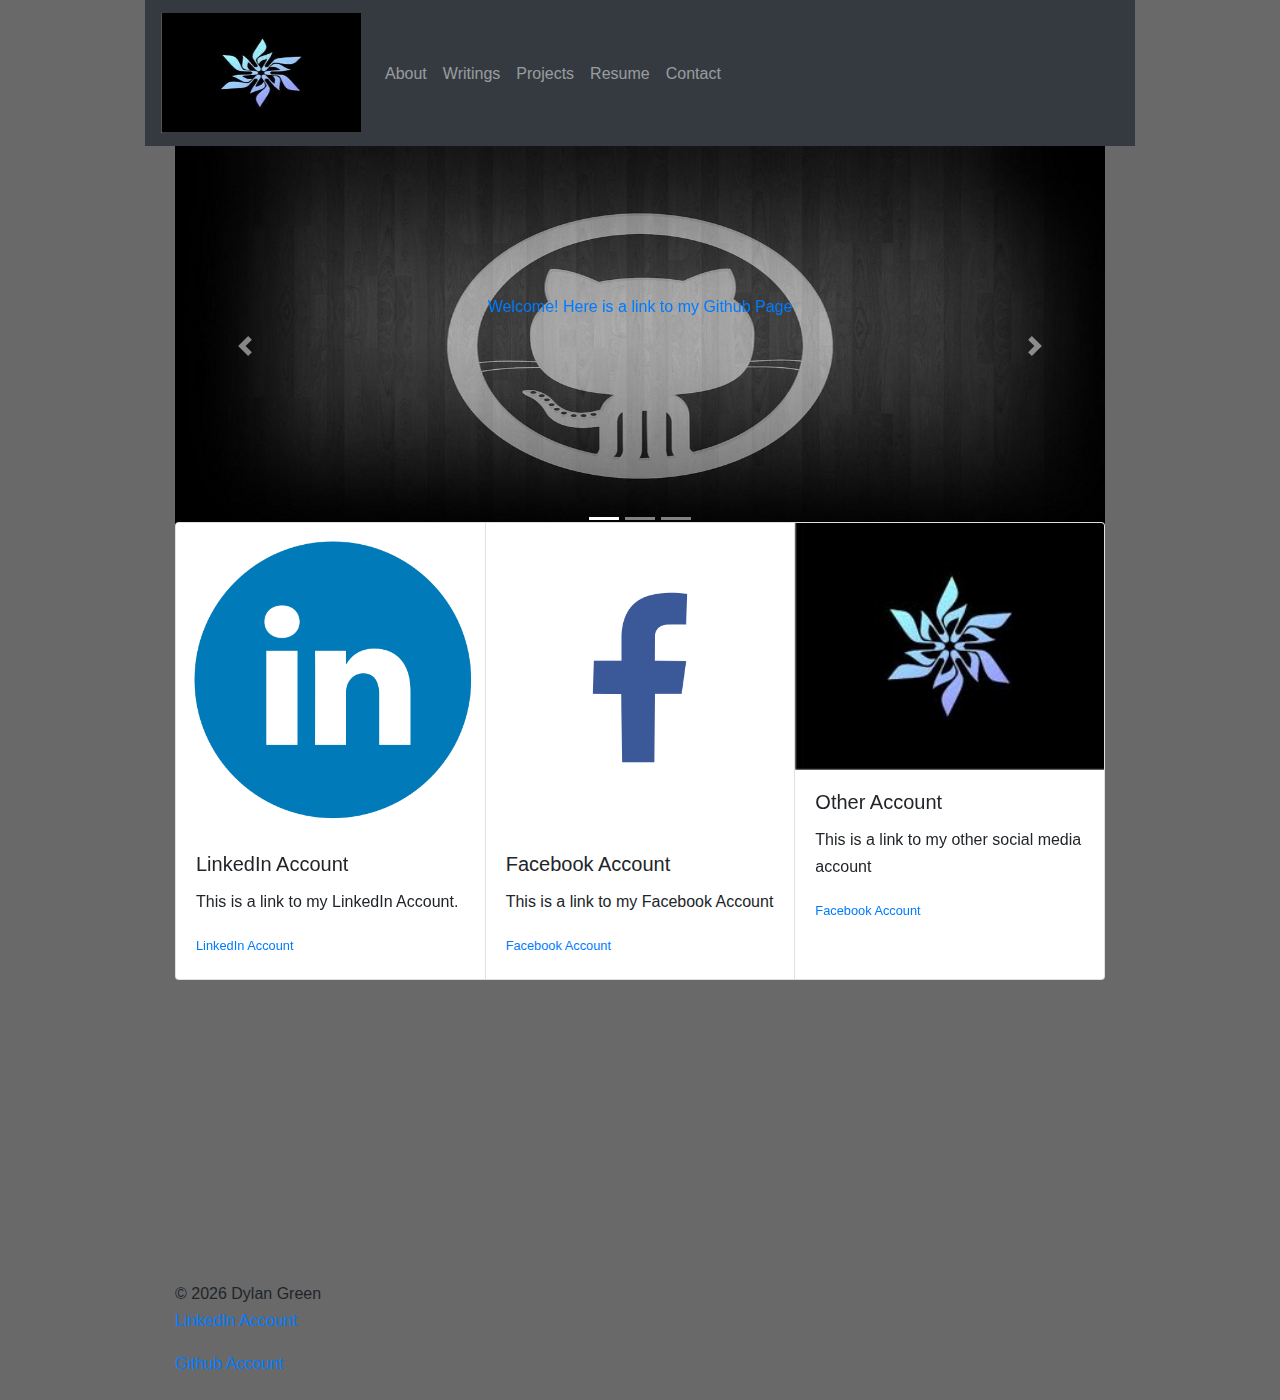
==== index.html @ c1be6a6a "Feature: added link to github page in carousel" ====
<!doctype html>
<html class="no-js" lang="">

<head>
  <meta charset="utf-8">
  <title>Dylan Green's portfolio site</title>
  <meta name="description" content="">
  <meta name="viewport" content="width=device-width, initial-scale=1">
  <link rel="stylesheet"
        href="https://stackpath.bootstrapcdn.com/bootstrap/4.4.1/css/bootstrap.min.css"
        integrity="sha384-Vkoo8x4CGsO3+Hhxv8T/Q5PaXtkKtu6ug5TOeNV6gBiFeWPGFN9MuhOf23Q9Ifjh"
        crossorigin="anonymous">
  <link rel="manifest" href="site.webmanifest">
  <link rel="apple-touch-icon" href="icon.png">
  <!-- Place favicon.ico in the root directory -->

  <link rel="stylesheet" href="css/normalize.css">
  <link rel="stylesheet" href="css/main.css">

  <meta name="theme-color" content="#fafafa">
</head>

<body>
  <!--[if IE]>
    <p class="browserupgrade">You are using an <strong>outdated</strong> browser. Please <a href="https://browsehappy.com/">upgrade your browser</a> to improve your experience and security.</p>
  <![endif]-->

  <!-- Add your site or application content here -->
  <div class="container-fluid">
    <div id="wrapper">
      <div id="header">
        <div id="logo">
        </div>

        <div class="row">
          <nav class="navbar navbar-expand-md
                      justify-content-start
                      bg-dark navbar-dark
                      col-12" id="nav_menu">
            <a class="navbar-brand" href="index.html">
              <img src="img/logo.jpg" height="120" width="200"/>
            </a>
            <button class="navbar-toggler" type="button"
                    data-toggle="collapse" data-target="#navbarNav" aria-controls="navbarNav"
                    aria-expanded="false" aria-label="Toggle navigation">
              <span class="navbar-toggler-icon"></span>
            </button>
            <div class="collapse navbar-collapse" id="navbarNav">
              <ul class="navbar-nav">
                <li class="nav-item">
                  <a class="nav-link" href="about.html">About</a>
                </li>
                <li class="nav-item">
                  <a class="nav-link" href="writings.html">Writings</a>
                </li>
                <li class="nav-item">
                  <a class="nav-link" href="projects.html">Projects</a>
                </li>
                <li class="nav-item">
                  <a class="nav-link" href="resume.html">Resume</a>
                </li>
                <li class="nav-item">
                  <a class="nav-link" href="contact.html">Contact</a>
                </li>
              </ul>
            </div>
          </nav>
        </div>
      </div>
      <div class="container">
          <div id="masthead_landing">
            <div id="carouselExampleCaptions" class="carousel slide" data-ride="carousel">
              <ol class="carousel-indicators">
                <li data-target="#carouselExampleCaptions" data-slide-to="0" class="active"></li>
                <li data-target="#carouselExampleCaptions" data-slide-to="1"></li>
                <li data-target="#carouselExampleCaptions" data-slide-to="2"></li>
              </ol>
              <div class="carousel-inner">
                <div class="carousel-item active">
                  <img src="img/github.jpg" class="d-block w-100" alt="..."
                       wdith="960" height="400">
                  <div class="carousel-caption d-none d-md-block">
                    <h5>First slide label</h5>
                    <p><a href="https://github.com/DylanCGreen">
                      Welcome! Here is a link to my Github Page</a></p>
                  </div>
                </div>
                <div class="carousel-item">
                  <img src="img/coolOrbs.jpg" class="d-block w-100" alt="..."
                       wdith="960" height="400">
                  <div class="carousel-caption d-none d-md-block">
                    <h5>Second slide label</h5>
                    <p>Lorem ipsum dolor sit amet, consectetur adipiscing elit.</p>
                  </div>
                </div>
                <div class="carousel-item">
                  <img src="img/coolFace.jpg" class="d-block w-100" alt="..."
                       wdith="960" height="400">
                  <div class="carousel-caption d-none d-md-block">
                    <h5>Third slide label</h5>
                    <p>Praesent commodo cursus magna, vel scelerisque nisl consectetur.</p>
                  </div>
                </div>
              </div>
              <a class="carousel-control-prev" href="#carouselExampleCaptions" role="button" data-slide="prev">
                <span class="carousel-control-prev-icon" aria-hidden="true"></span>
                <span class="sr-only">Previous</span>
              </a>
              <a class="carousel-control-next" href="#carouselExampleCaptions" role="button" data-slide="next">
                <span class="carousel-control-next-icon" aria-hidden="true"></span>
                <span class="sr-only">Next</span>
              </a>
            </div>
          </div>

      <div id="content_landing">
        <div class="card-group">
          <div class="card">
            <img src="img/LinkedIn.png" class="card-img-top">
            <div class="card-body">
              <h5 class="card-title">LinkedIn Account</h5>
              <p class="card-text">This is a link to my LinkedIn Account.</p>
              <p class="card-text"><small class="text-muted"><a href="https://www.linkedin.com/in/dylan-green-6b88b4196/">
                LinkedIn Account</a></small></p>
            </div>
          </div>
          <div class="card">
            <img src="img/facebook.png" class="card-img-top">
            <div class="card-body">
              <h5 class="card-title">Facebook Account</h5>
              <p class="card-text">This is a link to my Facebook Account</p>
              <p class="card-text"><small class="text-muted"><a href="index.html">Facebook Account</a>
              </small></p>
            </div>
          </div>
          <div class="card">
            <img src="img/logo.jpg" class="card-img-top">
            <div class="card-body">
              <h5 class="card-title">Other Account</h5>
              <p class="card-text">This is a link to my other social media account</p>
              <p class="card-text"><small class="text-muted"><a href="index.html">Facebook Account</a>
              </small></p>
            </div>
          </div>
        </div>

      </div>
      <div id="footer">
        ©
        <script type="text/javascript">
          var d = new Date()
          document.write(d.getFullYear())
        </script>
        Dylan Green
        <p><a href="https://www.linkedin.com/in/dylan-green-6b88b4196/">LinkedIn Account</a></p>
        <p><a href="https://github.com/DylanCGreen">Github Account</a></p>
      </div>
    </div>
    </div>
    <script src="js/vendor/modernizr-3.7.1.min.js"></script>
    <script src="https://code.jquery.com/jquery-3.4.1.min.js" integrity="sha256-CSXorXvZcTkaix6Yvo6HppcZGetbYMGWSFlBw8HfCJo=" crossorigin="anonymous"></script>
    <script>window.jQuery || document.write('<script src="js/vendor/jquery-3.4.1.min.js"><\/script>')</script>
    <script src="js/plugins.js"></script>
    <script src="js/main.js"></script>

    <!-- Google Analytics: change UA-XXXXX-Y to be your site's ID. -->
    <script>
      window.ga = function () { ga.q.push(arguments) }; ga.q = []; ga.l = +new Date;
      ga('create', 'UA-153127134-1', 'auto'); ga('set','transport','beacon'); ga('send', 'pageview')
    </script>
    <script src="https://www.google-analytics.com/analytics.js" async></script>
  </div>
  <script src="https://stackpath.bootstrapcdn.com/bootstrap/4.4.1/js/bootstrap.min.js"
          integrity="sha384-wfSDF2E50Y2D1uUdj0O3uMBJnjuUD4Ih7YwaYd1iqfktj0Uod8GCExl3Og8ifwB6"
          crossorigin="anonymous"></script>
  <script src="https://code.jquery.com/jquery-3.4.1.slim.min.js"
          integrity="sha384-J6qa4849blE2+poT4WnyKhv5vZF5SrPo0iEjwBvKU7imGFAV0wwj1yYfoRSJoZ+n"
          crossorigin="anonymous"></script>
  <script src="https://cdn.jsdelivr.net/npm/popper.js@1.16.0/dist/umd/popper.min.js"
          integrity="sha384-Q6E9RHvbIyZFJoft+2mJbHaEWldlvI9IOYy5n3zV9zzTtmI3UksdQRVvoxMfooAo"
          crossorigin="anonymous"></script>
</body>

</html>
---- css/main.css ----
/*! HTML5 Boilerplate v7.2.0 | MIT License | https://html5boilerplate.com/ */

/* main.css 2.0.0 | MIT License | https://github.com/h5bp/main.css#readme */
/*
 * What follows is the result of much research on cross-browser styling.
 * Credit left inline and big thanks to Nicolas Gallagher, Jonathan Neal,
 * Kroc Camen, and the H5BP dev community and team.
 */

/* ==========================================================================
   Base styles: opinionated defaults
   ========================================================================== */

html {
  color: #222;
  font-size: 1em;
  line-height: 1.4;
}

/*
 * Remove text-shadow in selection highlight:
 * https://twitter.com/miketaylr/status/12228805301
 *
 * Vendor-prefixed and regular ::selection selectors cannot be combined:
 * https://stackoverflow.com/a/16982510/7133471
 *
 * Customize the background color to match your design.
 */

::-moz-selection {
  background: #b3d4fc;
  text-shadow: none;
}

::selection {
  background: #b3d4fc;
  text-shadow: none;
}

/*
 * A better looking default horizontal rule
 */

hr {
  display: block;
  height: 1px;
  border: 0;
  border-top: 1px solid #ccc;
  margin: 1em 0;
  padding: 0;
}

/*
 * Remove the gap between audio, canvas, iframes,
 * images, videos and the bottom of their containers:
 * https://github.com/h5bp/html5-boilerplate/issues/440
 */

audio,
canvas,
iframe,
img,
svg,
video {
  vertical-align: middle;
}

/*
 * Remove default fieldset styles.
 */

fieldset {
  border: 0;
  margin: 0;
  padding: 0;
}

/*
 * Allow only vertical resizing of textareas.
 */

textarea {
  resize: vertical;
}

/* ==========================================================================
   Browser Upgrade Prompt
   ========================================================================== */

.browserupgrade {
  margin: 0.2em 0;
  background: #ccc;
  color: #000;
  padding: 0.2em 0;
}

/* ==========================================================================
   Author's custom styles
   ========================================================================== */
body {
  background: dimgray;
}
.column {
  float: left;
  width: 25%;
  padding: 0 5px;
}
.row:after {
  content: "";
  display: table;
  clear: both;
}
.btn.btn-primary {
  text-align: center;
  display: block;
  vertical-align: bottom;
}
.btn-prmary {
  background: black;
  border-color: black;
  color: white;
}
.btn-primary:hover {
  background: #646464;
  border-color: #646464;
}

#wrapper {
  width: 960px;
  margin-left: auto;
  margin-right: auto;
  font-size: 16px;
  line-height: 27px;
  font-family: SansSerif, "Helvetica Neue", Helvetica;

}
#logo {
  float: left;
}
.active {

}

#masthead {
  clear: both;

  background-size: cover;
  background-position: center;
  height: 64px;
  line-height: 64px;
  margin-bottom: 10px;
}
#masthead_landing {
  clear: both;
  position: relative;
  text-align: center;
  color: white;
  background-size: cover;
  background-position: center;
  height: 366px;
  line-height: 366px;
  margin-bottom: 10px;
}
#hero-text {
  position: absolute;
  bottom: 100px;
  left: 16px;
}
#primary_links {
  float: right;
}
#primary_links li {
  display: inline;
  line-height: 120px;
}
#primary_links menu {
  margin: 0px;
  padding: 0px;
}
#content {
  width: 593px;
  float: left;
}
#content_landing {
  width: 100%;
  position: static;
  top: 0;
}
#sidebar {
  width: 367px;
  float: left;
}
#sidebar_image {
  height: 320px;
  width: 294px;
  margin-left: auto;
  margin-right: auto;
}
#footer {
  text-align: center;
  height: 120px;
  clear: both;
}
#article_body {
  padding-right: 24px;
  padding-left: 24px;

}
#callout_one, #callout_two, #callout_three {
  float: left;
  width: 298px;
  height: 196px;
  border-width: 1px;
  border-style: solid;
  border-color: black;
  margin-right: 10px;
  padding-left: 10px;
}
#footer {
  margin-top: 300px;
  text-align: left;
}

/* ==========================================================================
   Helper classes
   ========================================================================== */

/*
 * Hide visually and from screen readers
 */

.hidden {
  display: none !important;
}

/*
* Hide only visually, but have it available for screen readers:
* https://snook.ca/archives/html_and_css/hiding-content-for-accessibility
*
* 1. For long content, line feeds are not interpreted as spaces and small width
*    causes content to wrap 1 word per line:
*    https://medium.com/@jessebeach/beware-smushed-off-screen-accessible-text-5952a4c2cbfe
*/

.sr-only {
  border: 0;
  clip: rect(0, 0, 0, 0);
  height: 1px;
  margin: -1px;
  overflow: hidden;
  padding: 0;
  position: absolute;
  white-space: nowrap;
  width: 1px;
  /* 1 */
}

/*
* Extends the .sr-only class to allow the element
* to be focusable when navigated to via the keyboard:
* https://www.drupal.org/node/897638
*/

.sr-only.focusable:active,
.sr-only.focusable:focus {
  clip: auto;
  height: auto;
  margin: 0;
  overflow: visible;
  position: static;
  white-space: inherit;
  width: auto;
}

/*
* Hide visually and from screen readers, but maintain layout
*/

.invisible {
  visibility: hidden;
}

/*
* Clearfix: contain floats
*
* For modern browsers
* 1. The space content is one way to avoid an Opera bug when the
*    `contenteditable` attribute is included anywhere else in the document.
*    Otherwise it causes space to appear at the top and bottom of elements
*    that receive the `clearfix` class.
* 2. The use of `table` rather than `block` is only necessary if using
*    `:before` to contain the top-margins of child elements.
*/

.clearfix:before,
.clearfix:after {
  content: " ";
  /* 1 */
  display: table;
  /* 2 */
}

.clearfix:after {
  clear: both;
}

/* ==========================================================================
   EXAMPLE Media Queries for Responsive Design.
   These examples override the primary ('mobile first') styles.
   Modify as content requires.
   ========================================================================== */

@media only screen and (min-width: 35em) {
  /* Style adjustments for viewports that meet the condition */
}

@media print,
  (-webkit-min-device-pixel-ratio: 1.25),
  (min-resolution: 1.25dppx),
  (min-resolution: 120dpi) {
  /* Style adjustments for high resolution devices */
}

/* ==========================================================================
   Print styles.
   Inlined to avoid the additional HTTP request:
   https://www.phpied.com/delay-loading-your-print-css/
   ========================================================================== */

@media print {
  *,
  *:before,
  *:after {
    background: transparent !important;
    color: #000 !important;
    /* Black prints faster */
    -webkit-box-shadow: none !important;
    box-shadow: none !important;
    text-shadow: none !important;
  }
  a,
  a:visited {
    text-decoration: underline;
  }
  a[href]:after {
    content: " (" attr(href) ")";
  }
  abbr[title]:after {
    content: " (" attr(title) ")";
  }
  /*
     * Don't show links that are fragment identifiers,
     * or use the `javascript:` pseudo protocol
     */
  a[href^="#"]:after,
  a[href^="javascript:"]:after {
    content: "";
  }
  pre {
    white-space: pre-wrap !important;
  }
  pre,
  blockquote {
    border: 1px solid #999;
    page-break-inside: avoid;
  }
  /*
     * Printing Tables:
     * https://web.archive.org/web/20180815150934/http://css-discuss.incutio.com/wiki/Printing_Tables
     */
  thead {
    display: table-header-group;
  }
  tr,
  img {
    page-break-inside: avoid;
  }
  p,
  h2,
  h3 {
    orphans: 3;
    widows: 3;
  }
  h2,
  h3 {
    page-break-after: avoid;
  }
}
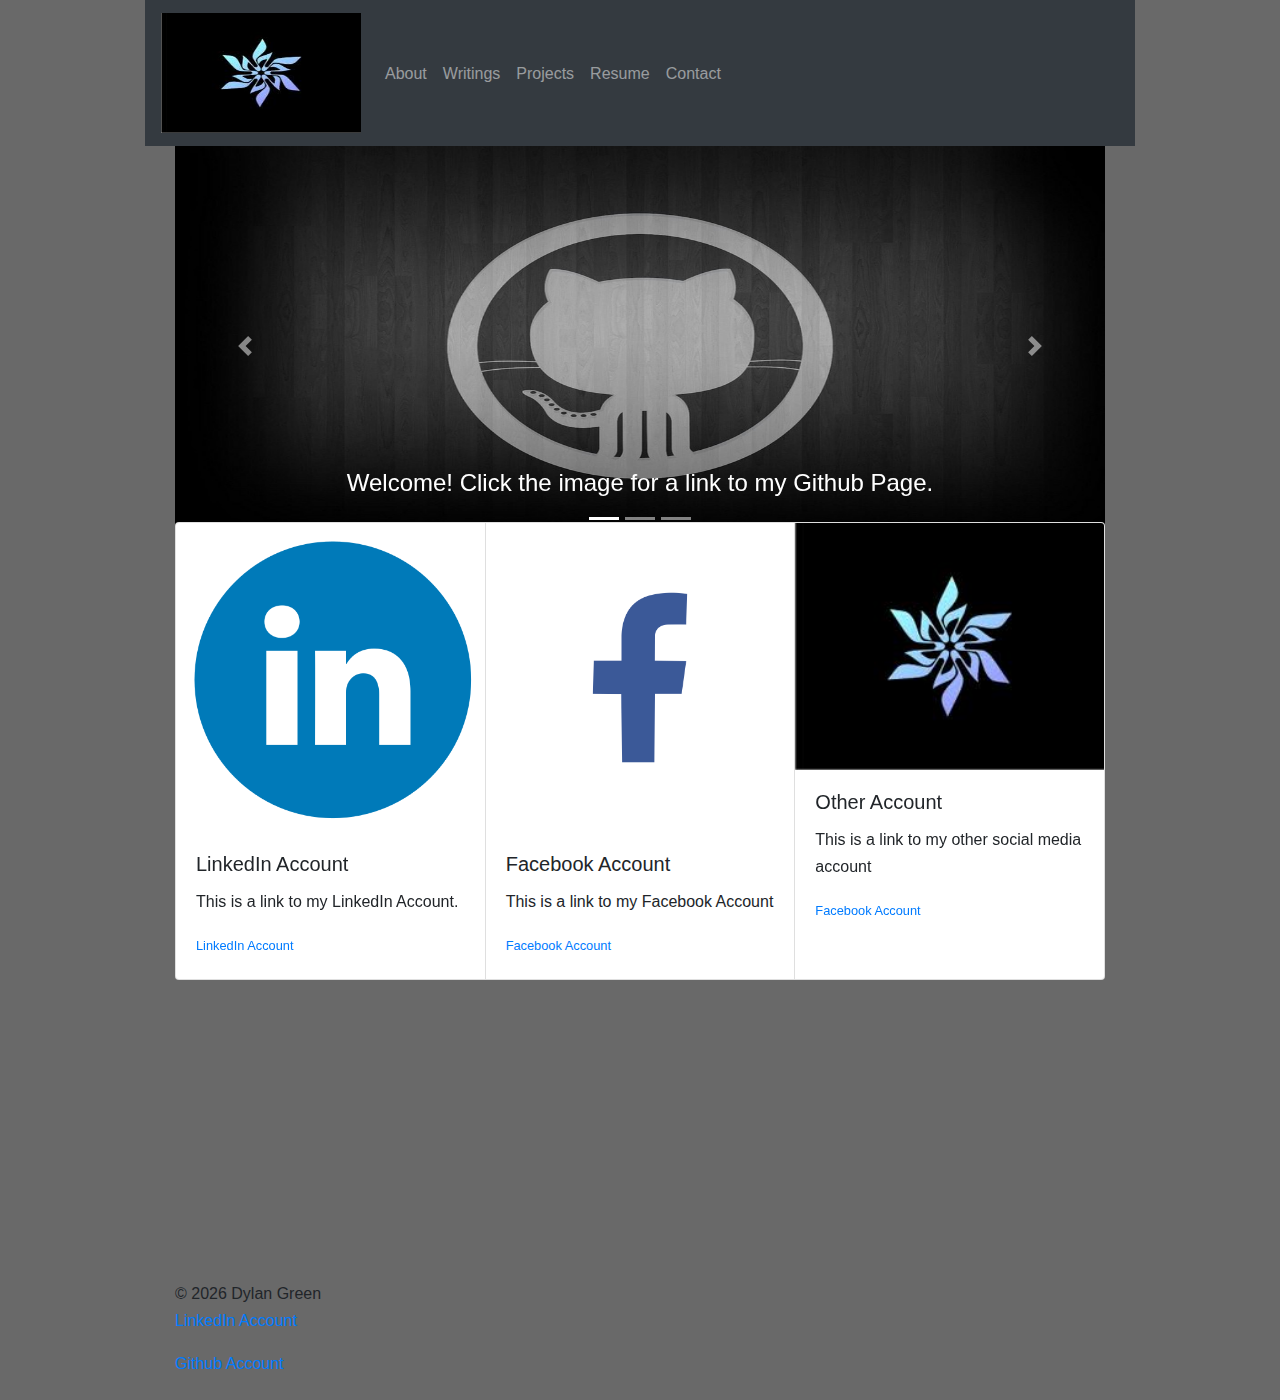
==== commit 3b0296ce: "Feature: added a link to LinkedIn on carousel" ====
--- a/index.html
+++ b/index.html
@@ -77,28 +77,29 @@
               </ol>
               <div class="carousel-inner">
                 <div class="carousel-item active">
+                  <a href="https://github.com/DylanCGreen">
                   <img src="img/github.jpg" class="d-block w-100" alt="..."
-                       wdith="960" height="400">
+                       wdith="960" height="400"></a>
                   <div class="carousel-caption d-none d-md-block">
-                    <h5>First slide label</h5>
-                    <p><a href="https://github.com/DylanCGreen">
-                      Welcome! Here is a link to my Github Page</a></p>
+                    <h5></h5>
+                    <h4>Welcome! Click the image for a link to my Github Page.</h4>
+                  </div>
+                </div>
+                <div class="carousel-item">
+                  <a href="https://www.linkedin.com/in/dylan-green-6b88b4196/">
+                  <img src="img/linkedInWall.jpg" class="d-block w-100" alt="..."
+                       wdith="960" height="400"></a>
+                  <div class="carousel-caption d-none d-md-block">
+                    <h5></h5>
+                    <h4>Welcome! Click the image for a link to my LinkedIn account.</h4>
                   </div>
                 </div>
                 <div class="carousel-item">
                   <img src="img/coolOrbs.jpg" class="d-block w-100" alt="..."
                        wdith="960" height="400">
                   <div class="carousel-caption d-none d-md-block">
-                    <h5>Second slide label</h5>
-                    <p>Lorem ipsum dolor sit amet, consectetur adipiscing elit.</p>
-                  </div>
-                </div>
-                <div class="carousel-item">
-                  <img src="img/coolFace.jpg" class="d-block w-100" alt="..."
-                       wdith="960" height="400">
-                  <div class="carousel-caption d-none d-md-block">
                     <h5>Third slide label</h5>
-                    <p>Praesent commodo cursus magna, vel scelerisque nisl consectetur.</p>
+                    <p>Noodles</p>
                   </div>
                 </div>
               </div>
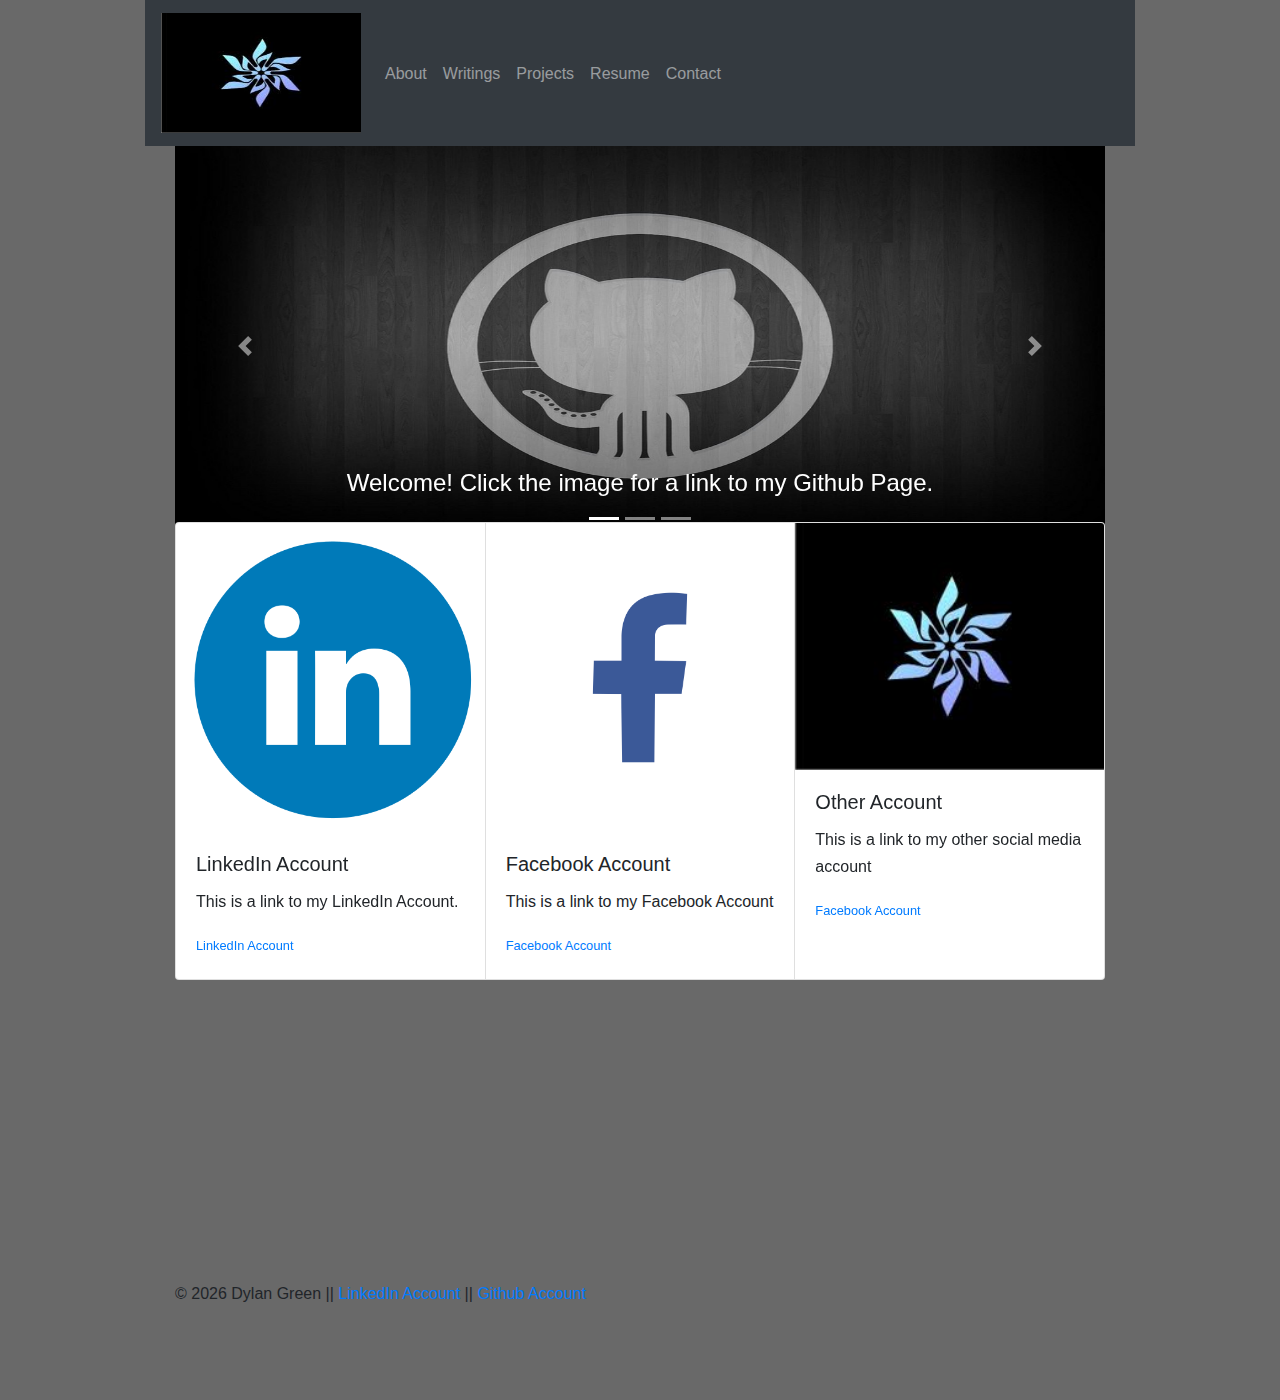
==== commit 41e9b879: "Fix: moved all footer links to one line" ====
--- a/index.html
+++ b/index.html
@@ -152,9 +152,9 @@
           var d = new Date()
           document.write(d.getFullYear())
         </script>
-        Dylan Green
-        <p><a href="https://www.linkedin.com/in/dylan-green-6b88b4196/">LinkedIn Account</a></p>
-        <p><a href="https://github.com/DylanCGreen">Github Account</a></p>
+        Dylan Green ||
+        <a href="https://www.linkedin.com/in/dylan-green-6b88b4196/">LinkedIn Account</a> ||
+        <a href="https://github.com/DylanCGreen">Github Account</a>
       </div>
     </div>
     </div>
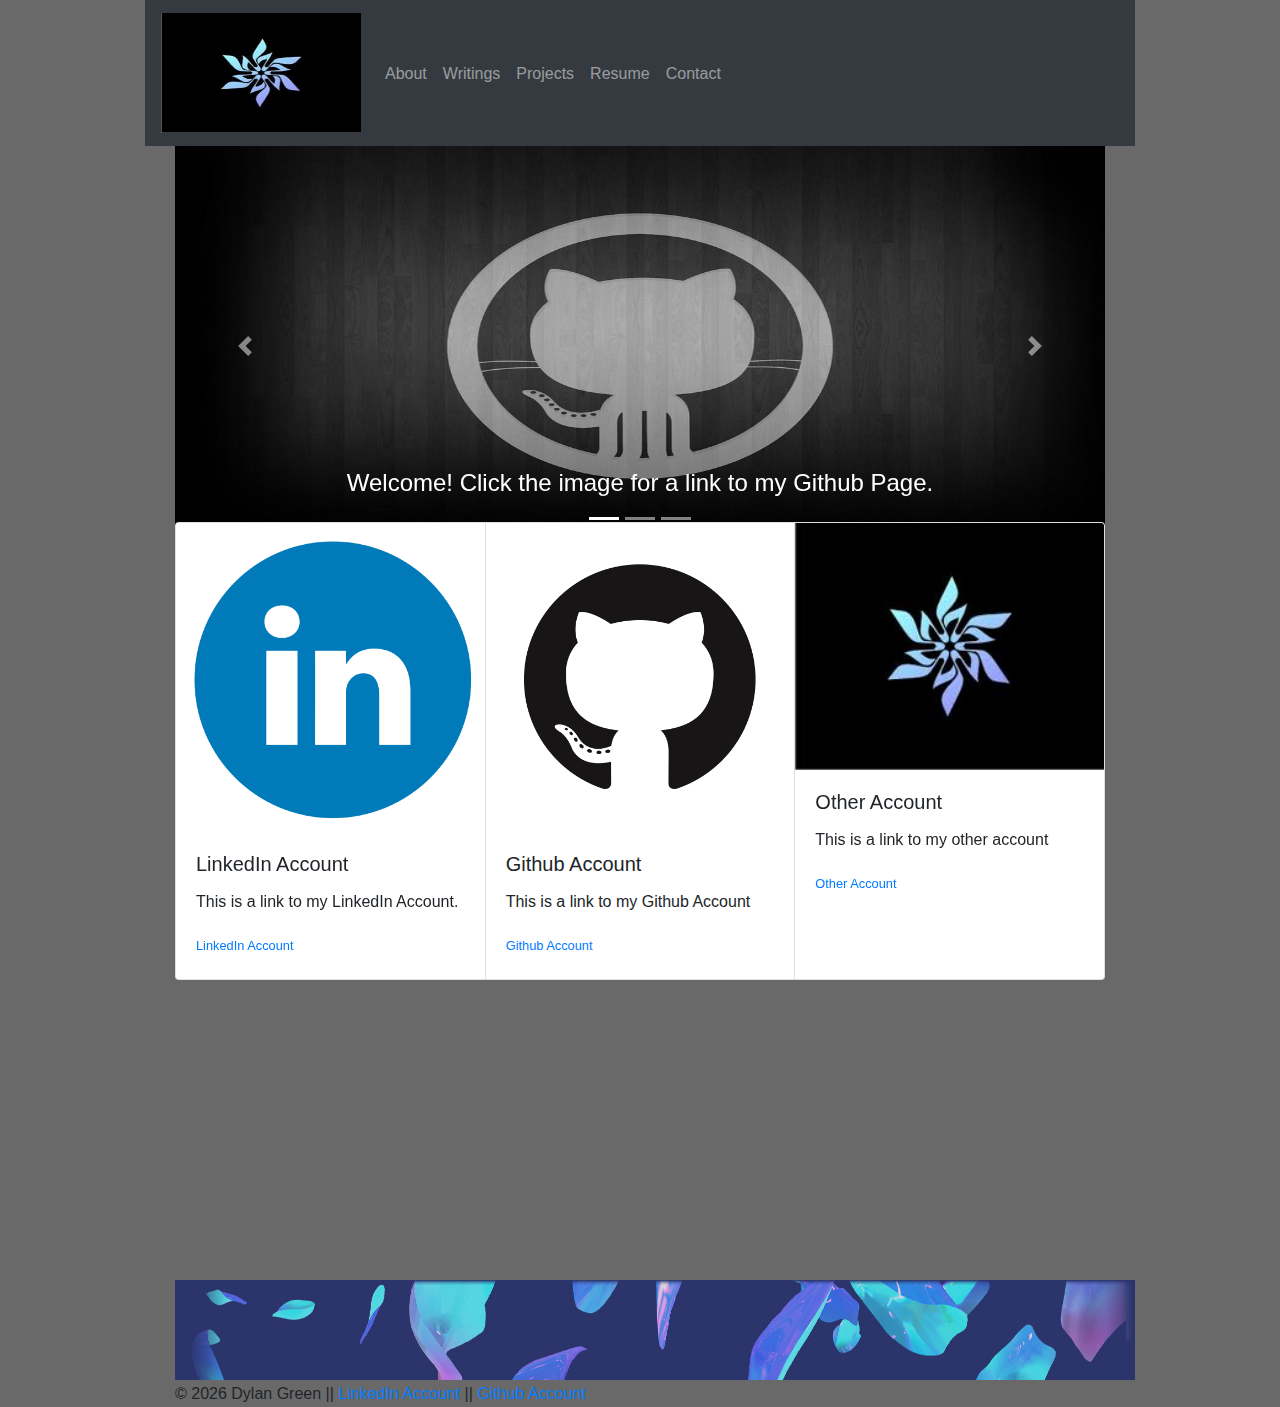
==== commit 9539136a: "Feature: added footer image to each page" ====
--- a/index.html
+++ b/index.html
@@ -126,11 +126,11 @@
             </div>
           </div>
           <div class="card">
-            <img src="img/facebook.png" class="card-img-top">
+            <img src="img/gitHub.png" class="card-img-top">
             <div class="card-body">
-              <h5 class="card-title">Facebook Account</h5>
-              <p class="card-text">This is a link to my Facebook Account</p>
-              <p class="card-text"><small class="text-muted"><a href="index.html">Facebook Account</a>
+              <h5 class="card-title">Github Account</h5>
+              <p class="card-text">This is a link to my Github Account</p>
+              <p class="card-text"><small class="text-muted"><a href="index.html">Github Account</a>
               </small></p>
             </div>
           </div>
@@ -138,8 +138,8 @@
             <img src="img/logo.jpg" class="card-img-top">
             <div class="card-body">
               <h5 class="card-title">Other Account</h5>
-              <p class="card-text">This is a link to my other social media account</p>
-              <p class="card-text"><small class="text-muted"><a href="index.html">Facebook Account</a>
+              <p class="card-text">This is a link to my other account</p>
+              <p class="card-text"><small class="text-muted"><a href="index.html">Other Account</a>
               </small></p>
             </div>
           </div>
@@ -147,6 +147,7 @@
 
       </div>
       <div id="footer">
+        <img src="img/footer.jpg" height="100" width="960"/>
         ©
         <script type="text/javascript">
           var d = new Date()
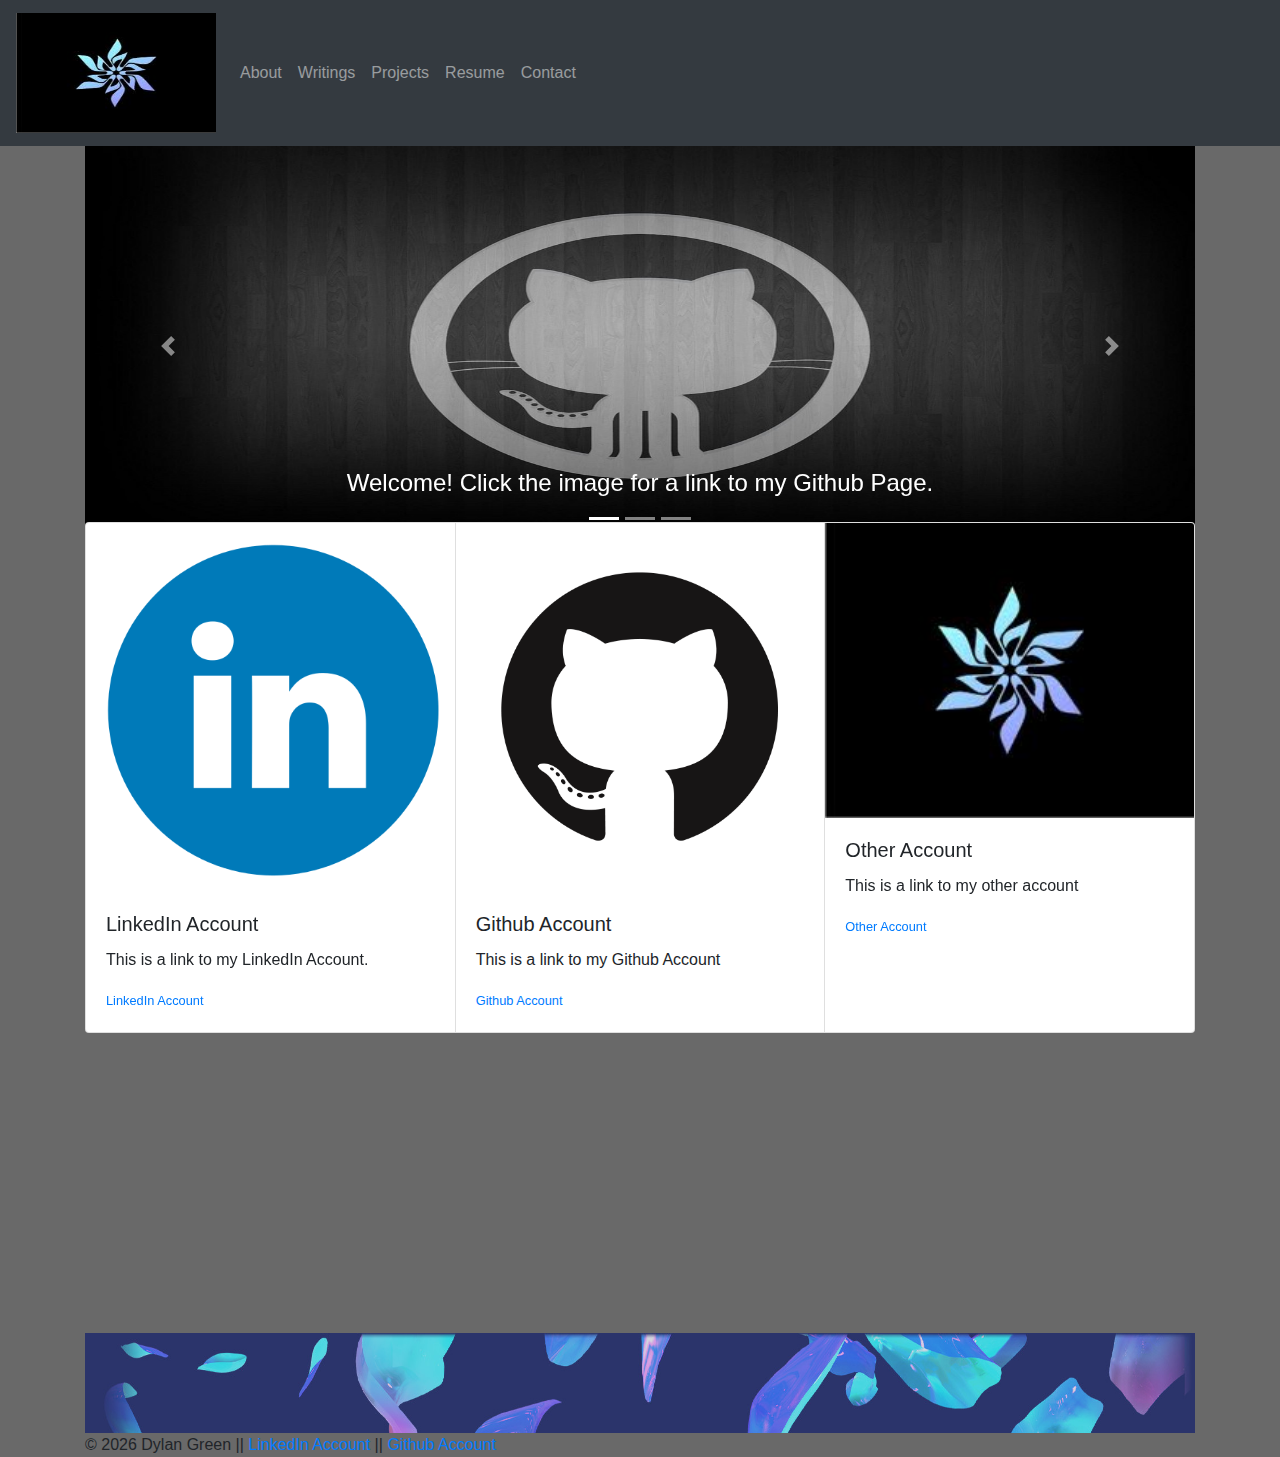
==== commit 5db1d05f: "Fix: removed wrapper in index.html to see what will happen" ====
--- a/index.html
+++ b/index.html
@@ -27,7 +27,7 @@
 
   <!-- Add your site or application content here -->
   <div class="container-fluid">
-    <div id="wrapper">
+    <div id="wrpper">
       <div id="header">
         <div id="logo">
         </div>
@@ -147,7 +147,7 @@
 
       </div>
       <div id="footer">
-        <img src="img/footer.jpg" height="100" width="960"/>
+        <img src="img/footer.jpg" height="100" width="1110"/>
         ©
         <script type="text/javascript">
           var d = new Date()
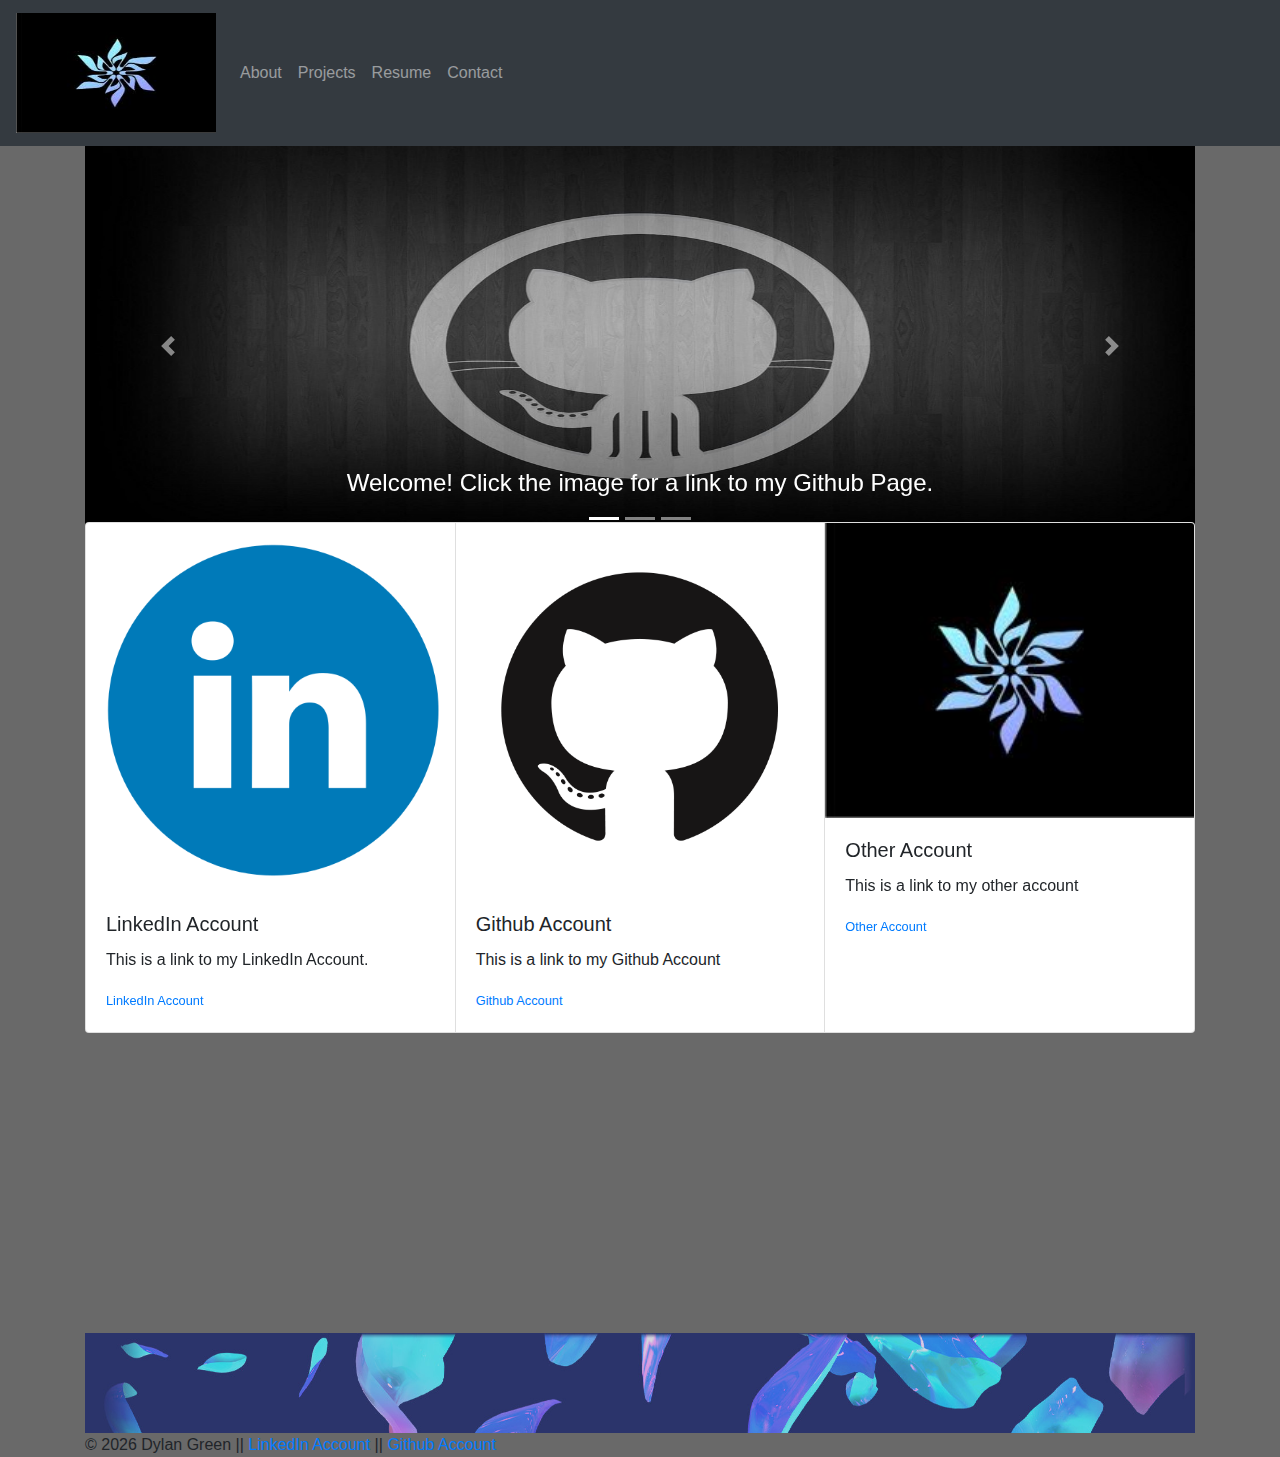
==== commit e6f4b07c: "Fix: removed access to writings.html on navbar" ====
--- a/index.html
+++ b/index.html
@@ -51,9 +51,6 @@
                   <a class="nav-link" href="about.html">About</a>
                 </li>
                 <li class="nav-item">
-                  <a class="nav-link" href="writings.html">Writings</a>
-                </li>
-                <li class="nav-item">
                   <a class="nav-link" href="projects.html">Projects</a>
                 </li>
                 <li class="nav-item">
@@ -95,11 +92,12 @@
                   </div>
                 </div>
                 <div class="carousel-item">
-                  <img src="img/coolOrbs.jpg" class="d-block w-100" alt="..."
-                       wdith="960" height="400">
+                  <a href="img/fakeResume.pdf" download>
+                  <img src="img/coolBack.jpg" class="d-block w-100" alt="..."
+                       wdith="960" height="400"></a>
                   <div class="carousel-caption d-none d-md-block">
-                    <h5>Third slide label</h5>
-                    <p>Noodles</p>
+                    <h5></h5>
+                    <h4>Welcome! Click the image to download my resume.</h4>
                   </div>
                 </div>
               </div>
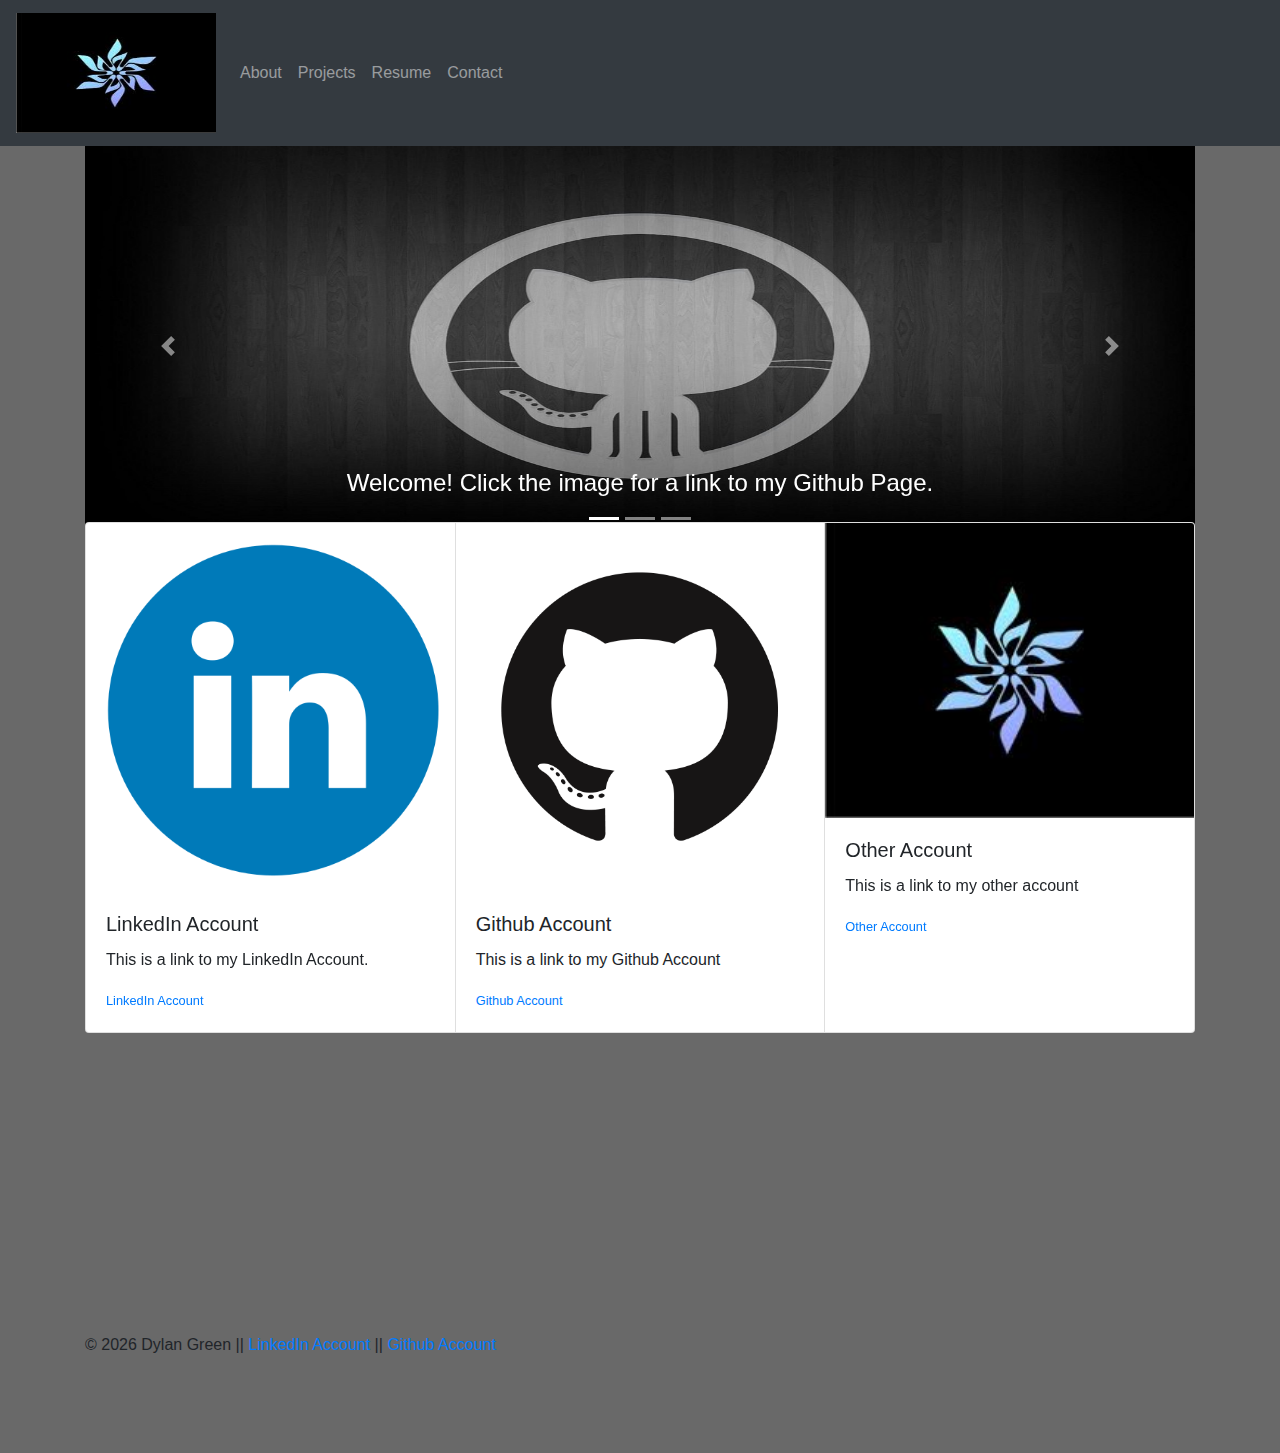
==== commit b82e7cea: "Fix: removed footer image" ====
--- a/index.html
+++ b/index.html
@@ -145,7 +145,6 @@
 
       </div>
       <div id="footer">
-        <img src="img/footer.jpg" height="100" width="1110"/>
         ©
         <script type="text/javascript">
           var d = new Date()
